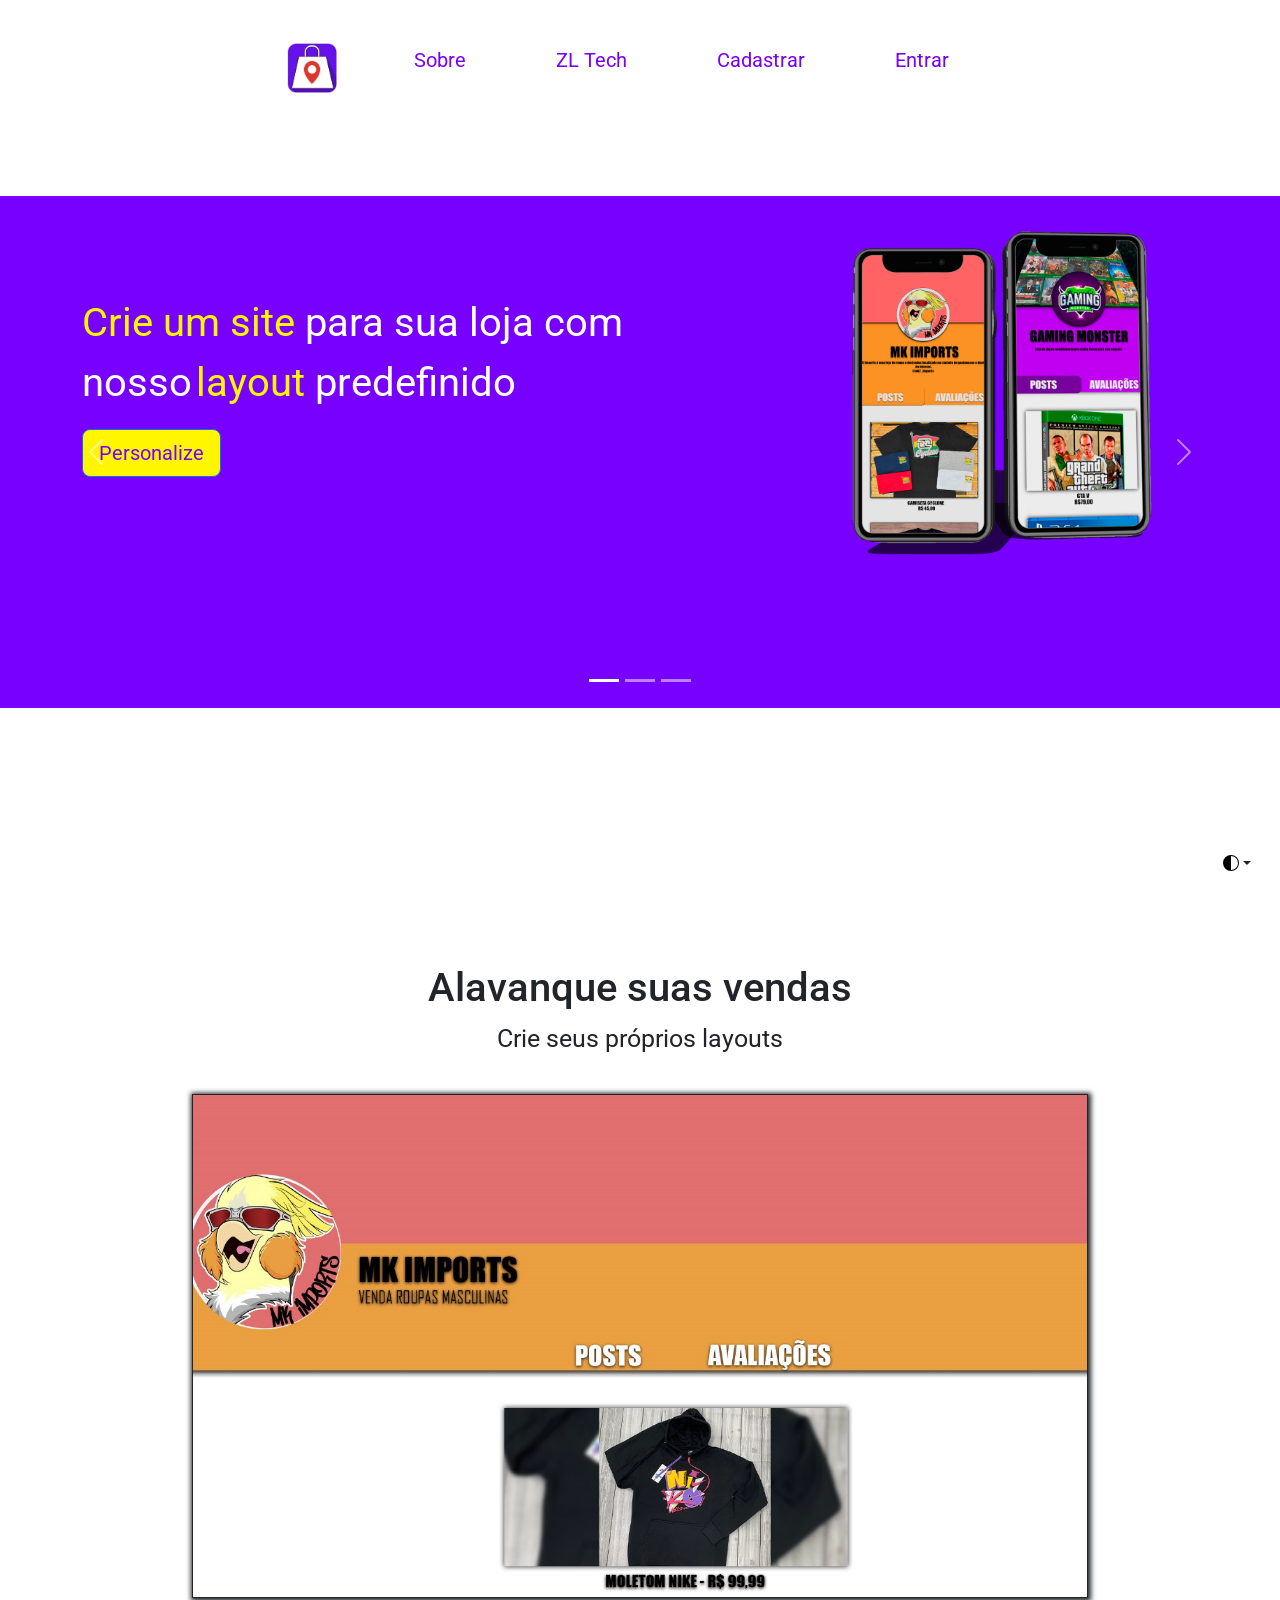
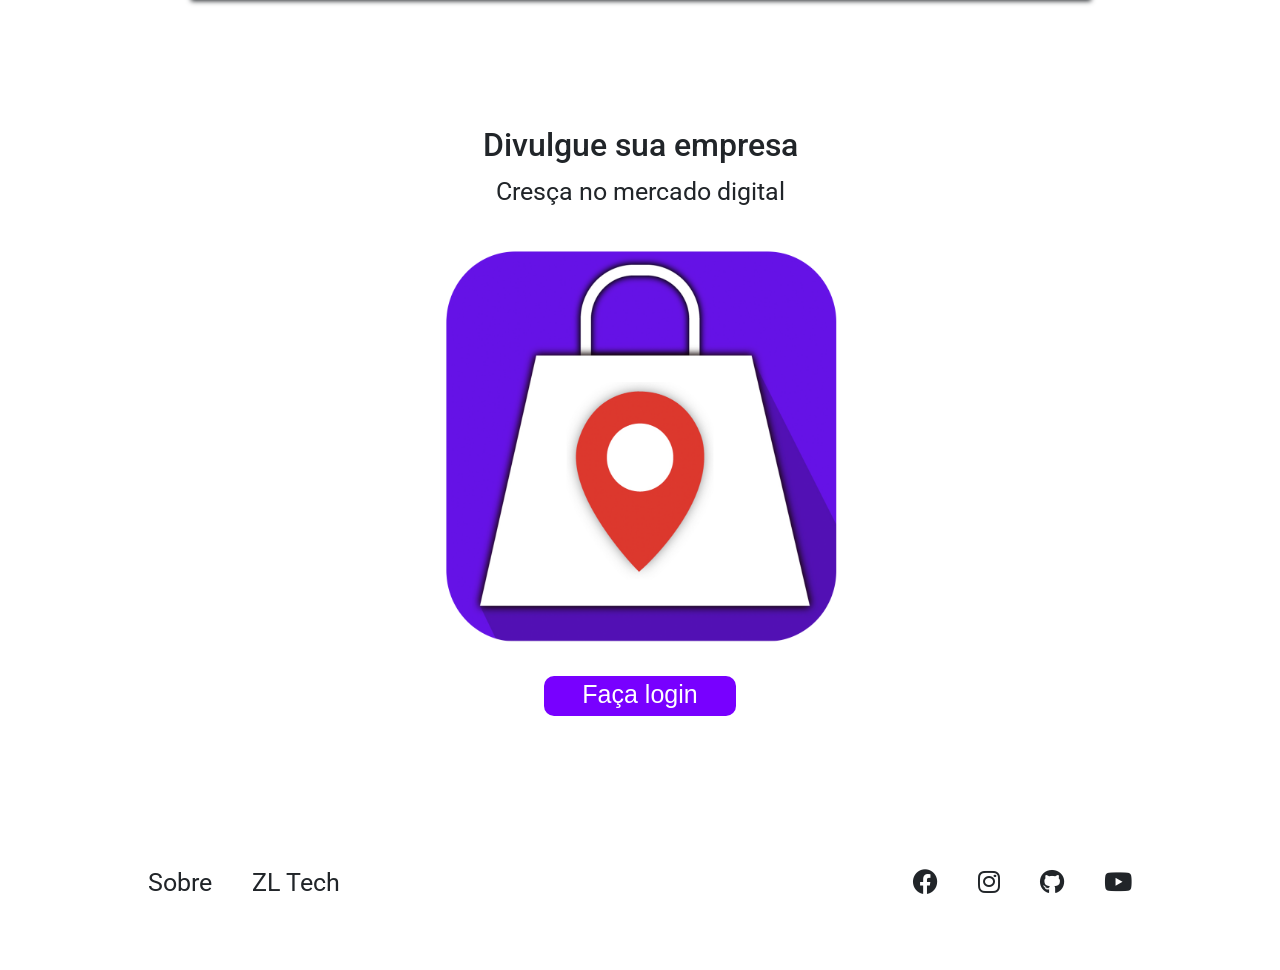
==== public/index.html @ 80f5d3d6 "feat: realizando toda a integração com o back-end e adicionando login e cadastro" ====
<!DOCTYPE html>
<html lang="pt-br">
<head>
    <meta charset="UTF-8">
    <meta name="viewport" content="width=device-width, initial-scale=1.0">
    <title>Negócio na Área</title>
    <link rel="stylesheet" href="https://cdnjs.cloudflare.com/ajax/libs/font-awesome/6.0.0-beta3/css/all.min.css">
    <link rel="preconnect" href="https://fonts.googleapis.com">
    <link rel="preconnect" href="https://fonts.gstatic.com" crossorigin>
    <link href="https://fonts.googleapis.com/css2?family=Anton&display=swap" rel="stylesheet">
    <link rel="stylesheet" href="./assets/css/styles-index.css">
    <link rel="stylesheet" href="https://cdnjs.cloudflare.com/ajax/libs/font-awesome/6.0.0-beta3/css/all.min.css">
    <link href="https://cdn.jsdelivr.net/npm/bootstrap@5.3.3/dist/css/bootstrap.min.css" rel="stylesheet" integrity="sha384-QWTKZyjpPEjISv5WaRU9OFeRpok6YctnYmDr5pNlyT2bRjXh0JMhjY6hW+ALEwIH" crossorigin="anonymous">
    <link href="./assets/bootstrap-5.3.3-examples/carousel/carousel.css" rel="stylesheet">
    <link rel="shortcut icon" href="./assets/images/logo rd (1).png" type="image/x-icon">
</head>
<body>
    <header>
        <nav>
          <div class="nav-list">
                <div class="logo">
                    <a href="index.html"><img src="./assets/images/logo rd (1).png" alt=""></a>
                </div>

                <div class="hamburguer" id="hamburguer">
                  <span class="bar"></span>
                  <span class="bar"></span>
                  <span class="bar"></span>
                </div>
                <ul class="menu" id="menu">
                  <li><a href="#myCarousel">Sobre</a></li>
                  <li><a href="http://zltech.freesite.online/?i=1"target="_blank">ZL Tech</a></li>
                  <li> <a href="../src/views/empresa/cadastro_empresa.html">Cadastrar</a></li>
                  <li><a href="../src/views/login.html">Entrar</a></li>
              </ul>
            </div>
        </nav>
    </header>
    <main>
    <div id="myCarousel" class="carousel slide mb-6" data-bs-ride="carousel">
      <div class="carousel-indicators">
        <button type="button" data-bs-target="#myCarousel" data-bs-slide-to="0" class="active" aria-current="true" aria-label="Slide 1"></button>
        <button type="button" data-bs-target="#myCarousel" data-bs-slide-to="1" aria-label="Slide 2"></button>
        <button type="button" data-bs-target="#myCarousel" data-bs-slide-to="2" aria-label="Slide 3"></button>
      </div>

          <div class="carousel-inner">
            <div class="carousel-item active">
              <div class="container">
                <div class="row align-items-center justify-content-center vw-75">
                  <div class="col-md-6 text-start">
                    <span class="color-word">Crie um site </span>
                    <span style="color:white"> para sua loja com nosso</span>
                    <span class="color-word">layout </span> 
                    <span style="color:white"> predefinido</span>
                    <p><a class="btn btn-lg btn-primary mt-3" href="#">Personalize</a></p>
                  </div>
                 
                  <div class="col-md-6 text-end">
                    <img src="./assets/images/telacel11.png" alt="" style="width:700px;">
                  </div>
                </div>
              </div>
            </div>

            <div class="carousel-item">
              <div class="container">
                <div class="row align-items-center justify-content-center vw-75">
                  
                  <div class="col-md-6 text-start">
                    <span class="color-word">Disponível em</span>
                    <span style="color:white"> todos os dispositivos, como</span>
                    <span class="color-word">celular e desktop </span> 
                    <p><a class="btn btn-lg btn-primary mt-3" href="../src/views/empresa/cadastro_empresa.html">Cadastre-se</a></p>
                  </div>
                  
                  <div class="col-md-6 text-end">
                    <img src="./assets/images/telacel33.png" alt="" style="width:700px;">
                  </div>
                </div>
              </div>
            </div>

            <div class="carousel-item">
              <div class="container">
                <div class="row align-items-center justify-content-center vw-75">

                  <div class="col-md-6 text-start">
                    <span class="color-word">Melhore a divulgação</span>
                    <span style="color:white"> da sua loja com nosso</span>
                    <span class="color-word">suporte e rede da comunidade </span> 
                    <p><a class="btn btn-lg btn-primary mt-3" href="../src/views/login.html">Entrar</a></p>
                  </div>
               
                  <div class="col-md-6 text-end">
                    <img src="./assets/images/telacel22.png" alt="" style="width:700px;">
                  </div>
                </div>
              </div>
            </div>
          </div> 

          <button class="carousel-control-prev" type="button" data-bs-target="#myCarousel" data-bs-slide="prev">
            <span class="carousel-control-prev-icon" aria-hidden="true"></span>
            <span class="visually-hidden">Previous</span>
          </button>
          <button class="carousel-control-next" type="button" data-bs-target="#myCarousel" data-bs-slide="next">
            <span class="carousel-control-next-icon" aria-hidden="true"></span>
            <span class="visually-hidden">Next</span>
          </button>
        </div>

        <div class="dropdown position-fixed bottom-0 end-0 mb-3 me-3 bd-mode-toggle">
          <button class="btn btn-bd-primary py-2 dropdown-toggle d-flex align-items-center"
                  id="bd-theme"
                  type="button"
                  aria-expanded="false"
                  data-bs-toggle="dropdown"
                  aria-label="Toggle theme (auto)">
            <svg class="bi my-1 theme-icon-active" width="1em" height="1em"><use href="assets/images/icons.svg#circle-half"></use></svg>
            <span class="visually-hidden" id="bd-theme-text">Toggle theme</span>
          </button>
          <ul class="dropdown-menu dropdown-menu-end shadow" aria-labelledby="bd-theme-text">
            <li>
              <button type="button" class="dropdown-item d-flex align-items-center" data-bs-theme-value="light" aria-pressed="false">
                <svg class="bi me-2 opacity-50" width="1em" height="1em"><use href="assets/images/icons.svg#sun-fill"></use></svg>
                Light
                <svg class="bi ms-auto d-none" width="1em" height="1em"><use href="assets/images/icons.svg#check2"></use></svg>
              </button>
            </li>
            <li>
              <button type="button" class="dropdown-item d-flex align-items-center" data-bs-theme-value="dark" aria-pressed="false">
                <svg class="bi me-2 opacity-50" width="1em" height="1em"><use href="assets/images/icons.svg#moon-stars-fill"></use></svg>
                Dark
                <svg class="bi ms-auto d-none" width="1em" height="1em"><use href="assets/images/icons.svg#check2"></use></svg>
              </button>
            </li>
            <li>
              <button type="button" class="dropdown-item d-flex align-items-center active" data-bs-theme-value="auto" aria-pressed="true">
                <svg class="bi me-2 opacity-50" width="1em" height="1em"><use href="assets/images/icons.svg#circle-half"></use></svg>
                Auto
                <svg class="bi ms-auto d-none" width="1em" height="1em"><use href="assets/images/icons.svg#check2"></use></svg>
              </button>
            </li>
          </ul>
        </div>

        <!-- <div class="botoes-flutuantes">
        <button id="read-text">Ler texto</button>
          <div class="botoes-fala">
          
            <button id="pause"><i class="fa-solid fa-pause"></i></button>
            <button id="resume"><i class="fa-solid fa-play"></i></button>
          </div>
        </div> -->

        <section id="sobre">
            <h1>Alavanque suas vendas</h1>
            <p style="font-size:25px">Crie seus próprios layouts</p>
            <img src="./assets/images/mk_imports.jpg" alt="">
            <h2>Divulgue sua empresa</h2>
            <p style="font-size: 25px;">Cresça no mercado digital</p>
            <div class="logo">
              <span><img src="./assets/images/logo rd (1).png" alt=""></span>
            </div>
            <a href="../src/views/login.html">Faça login</a>
        </section>
    </main>
    <footer class="rodape">
            <div class="empresa">
                <span>Sobre</span>
                <span> <a href="http://zltech.freesite.online/?i=1"> ZL Tech </a></span>
            </div>
            <div class="redes-sociais">
                <span><a href="#"><i class="fa-brands fa-facebook"></i></a></span>
                <span><a href="#"><i class="fa-brands fa-instagram"></i></a></span>
                <span><a href="https://github.com/ZLTech2"><i class="fa-brands fa-github"></i></a></span>
                <span><a href="#"><i class="fa-brands fa-youtube"></i></a></span>
            </div>
        </footer>
        <script src="./assets/js/menu.js"></script>
        <script src="https://cdn.jsdelivr.net/npm/bootstrap@5.3.3/dist/js/bootstrap.bundle.min.js" integrity="sha384-YvpcrYf0tY3lHB60NNkmXc5s9fDVZLESaAA55NDzOxhy9GkcIdslK1eN7N6jIeHz" crossorigin="anonymous"></script>
    <!-- <script src="./assets/js/read-text.js"></script> -->
</body>
</html>
---- public/assets/css/styles-index.css ----
@import url('https://fonts.googleapis.com/css2?family=Roboto:ital,wght@0,100..900;1,100..900&display=swap');

:root {
   --cor-roxa: rgb(120, 0, 255);
   --cor-amarela: rgb(255, 246, 0);
}

* {
   margin: 0;
   padding: 0;
   box-sizing: border-box;
   font-family: "Roboto", sans-serif;
}

html {
   scroll-behavior: smooth;
}

header {
   background-color: rgb(255, 255, 255);
   color: var(--cor-roxa);
}

.nav-list {
   display: flex;
   align-items: center;
   justify-content: center;
   margin: 0;
   margin-bottom: 60px;
}

.menu {
   display: flex;
}

.menu li {
   margin: 25px;
   list-style-type: none;
   padding: 20px;
}

.menu li a {
   text-decoration: none;
   color: inherit;
   font-size: 20px;
}

.menu li a:hover {
   color: #000;
   transition: 0.4s ease;
}

.logo img {
   width: 50px;
   height: 50px;
}

.hamburguer {
   display: none;
   flex-direction: column;
   cursor: pointer;
}

.color-word {
   color: var(--cor-amarela);
}

#sobre {
   margin-top: 20%;
   display: flex;
   justify-content: center;
   flex-direction: column;
   align-items: center;
}

#sobre h1,
h2 {
   font-size: 40px;
}

#sobre span {
   font-size: 30px;
}

#sobre img {
   margin-top: 20px;
   width: 70%;
   border: solid 1px;
   box-shadow: 1px 1px 5px 2px;
}

#sobre h2 {
   margin-top: 10%;
}

#sobre a {
   cursor: pointer;
   font-size: 25px;
   border: none;
   background-color: var(--cor-roxa);
   font-family: Impact, Haettenschweiler, 'Arial Narrow Bold', sans-serif;
   border-radius: 10px;
   width: 15%;
   margin-top: 30px;
   margin-bottom: 10%;
   height: 2.5rem;
   text-align: center;
   text-decoration: none;
   color: rgb(255,255,255);
}

#sobre a:hover {
   color: #ffff;
   transition: 0.4s ease;
}

#sobre .logo img {
   width: 400px;
   height: 400px;
   border: none;
   box-shadow: none;
}


#sobre .logo img:hover {
   transform: scale(0.9);
   transition: 0.4s ease;
}

.rodape {
   display: flex;
   justify-content: space-between;
}

.rodape span {
   margin: 20px;
   font-size: 25px;
}

.redes-sociais {
   display: flex;
   justify-content: end;
   margin-right: 10%;
}

.redes-sociais a {
   list-style-type: none;
   color: inherit;
}

.redes-sociais a:hover {
   color: #0077b5;
}

.empresa {
   display: flex;
   margin-left: 10%;
}

.empresa a {
   text-decoration: none;
   color: inherit;
}

.empresa a:hover {
   color: #0077b5;
}

.botao {
   display: flex;
   /* flex-direction: column; */
}

.botoes-flutuantes {
   position: fixed;
   bottom: 10px;
   z-index: 1000;
}


.botoes-fala i {
   text-align: center;
}

.botoes-flutuantes button {
   margin: 5px;
   padding: 10px;
   background-color: #d3d3d3;
   color: rgb(0, 0, 0);
   border: none;
   border-radius: 5px;
   text-transform: uppercase;
}

.botoes-flutuantes button:hover {
   color: var(--cor-amarela);
   transition: 0.4s ease;
}

/* tablet- */
@media screen and (max-width:768px) {
   .hamburguer {
      display: flex;
      cursor: pointer;
      flex-direction: column;
      gap: 5px;

   }



   .hamburguer .bar {
      width: 40px;
      height: 6px;
      background: var(--cor-roxa);
      margin: 4px 0;
      border-radius: 30px;
   }

   .menu {
      display: none;
      flex-direction: column;
      position: absolute;
      top: 90px;
      right: 0;
      background-color: #ffffff;
      width: 100%;
      padding: 20px;
      gap: 15px;
      border-radius: 5px;
   }

   .menu.show {
      display: flex;
      align-items: center;
      width: 20%;
      z-index: 1000;
      /* transition: 0.3s; */
      animation: abrirMenu 0.4s ease;
   }

   .nav-list {
      display: flex;
      justify-content: space-between;
      margin: 20px;
   }

   .menu li {
      margin: 0;
   }

   #sobre a {
      width: 30%;
   }
}

/* celular modo retrato */
@media screen and (max-width:480px) {
   .rodape span {
      margin: 15px;
      font-size: 23px;
   }

   .redes-sociais span {
      font-size: 23px;
   }

   .empresa {
      display: flex;

      margin-left: 20px;

   }

   .empresa {
      margin-right: 20px;
   }

   .redes-sociais{
      margin-right: 20px;
   }

   .menu.show {
      width: 34%;
      box-shadow: -5px 8px 11px 1px #a78bc7;
      animation: abrirMenu 0.4s ease;
   }

   @keyframes abrirMenu {
      0% {
         transform: translateX(100%);
      }

      100% {
         transform: translateX(0);
      }

   }

   .menu li {

      padding: 21px;
      margin: 5.5px;
   }

   #sobre img {
      width: 90%;
      margin-left: 20px;
      margin-right: 20px;
   }

   #sobre .logo img {
      width: 300px;
      height: 300px;
   }


   /* .menu.fechar {
    animation: fecharMenu 0.4s ease forwards;
}
 
   @keyframes fecharMenu{
      0%{
         transform: translateX(0);
      }

      100%{
         transform: translateX(100%);
      }
   } */

}
---- public/assets/bootstrap-5.3.3-examples/carousel/carousel.css ----
/* GLOBAL STYLES
-------------------------------------------------- */
/* Padding below the footer and lighter body text */
:root{
  --cor-roxa: rgb(120, 0, 255);
  --cor-amarela: rgb(255, 246, 0);
}

body {
  /* padding-top: 3rem; */
  padding-bottom: 3rem;
  color: rgb(var(--bs-tertiary-color-rgb));
  font-family: Impact, Haettenschweiler, 'Arial Narrow Bold', sans-serif;
}


/* CUSTOMIZE THE CAROUSEL
-------------------------------------------------- */
.carousel span{
  font-size: 40px;
  max-width: 30%;
}
/* Carousel base class */
.carousel {
  margin-bottom: 4rem;
  background-color: var(--cor-roxa);
}
/* Since positioning the image, we need to help out the caption */
.carousel-caption {
  bottom: 3rem;
  z-index: 10;
  text-align: left;
  max-width: 30%;
}

/* Declare heights because of positioning of img element */
.carousel-item {
  height: 32rem;
}

.btn-primary{
  background-color: var(--cor-amarela);
  color: var(--cor-roxa);
}

.btn-primary:hover{
  color: var(--cor-amarela);
  /* background-color:rgb(255, 255, 255); */
  transition: 0.4s ease;
  border: none;
}

.text-end{
  text-align: left !important;
}

/* MARKETING CONTENT
-------------------------------------------------- */

/* Center align the text within the three columns below the carousel */
.marketing .col-lg-4 {
  margin-bottom: 1.5rem;
  text-align: center;
}
/* rtl:begin:ignore */
.marketing .col-lg-4 p {
  margin-right: .75rem;
  margin-left: .75rem;
}
/* rtl:end:ignore */


/* Featurettes
------------------------- */

.featurette-divider {
  margin: 5rem 0; /* Space out the Bootstrap <hr> more */
}

/* Thin out the marketing headings */
/* rtl:begin:remove */
.featurette-heading {
  letter-spacing: -.05rem;
}



/* rtl:end:remove */

/* RESPONSIVE CSS
-------------------------------------------------- */

@media (min-width: 40em) {
  /* Bump up size of carousel content */
  .carousel-caption p {
    margin-bottom: 1.25rem;
    font-size: 1.25rem;
    line-height: 1.4;
  }

  .featurette-heading {
    font-size: 50px;
  }
}

@media (min-width: 62em) {
  .featurette-heading {
    margin-top: 7rem;
  }
}
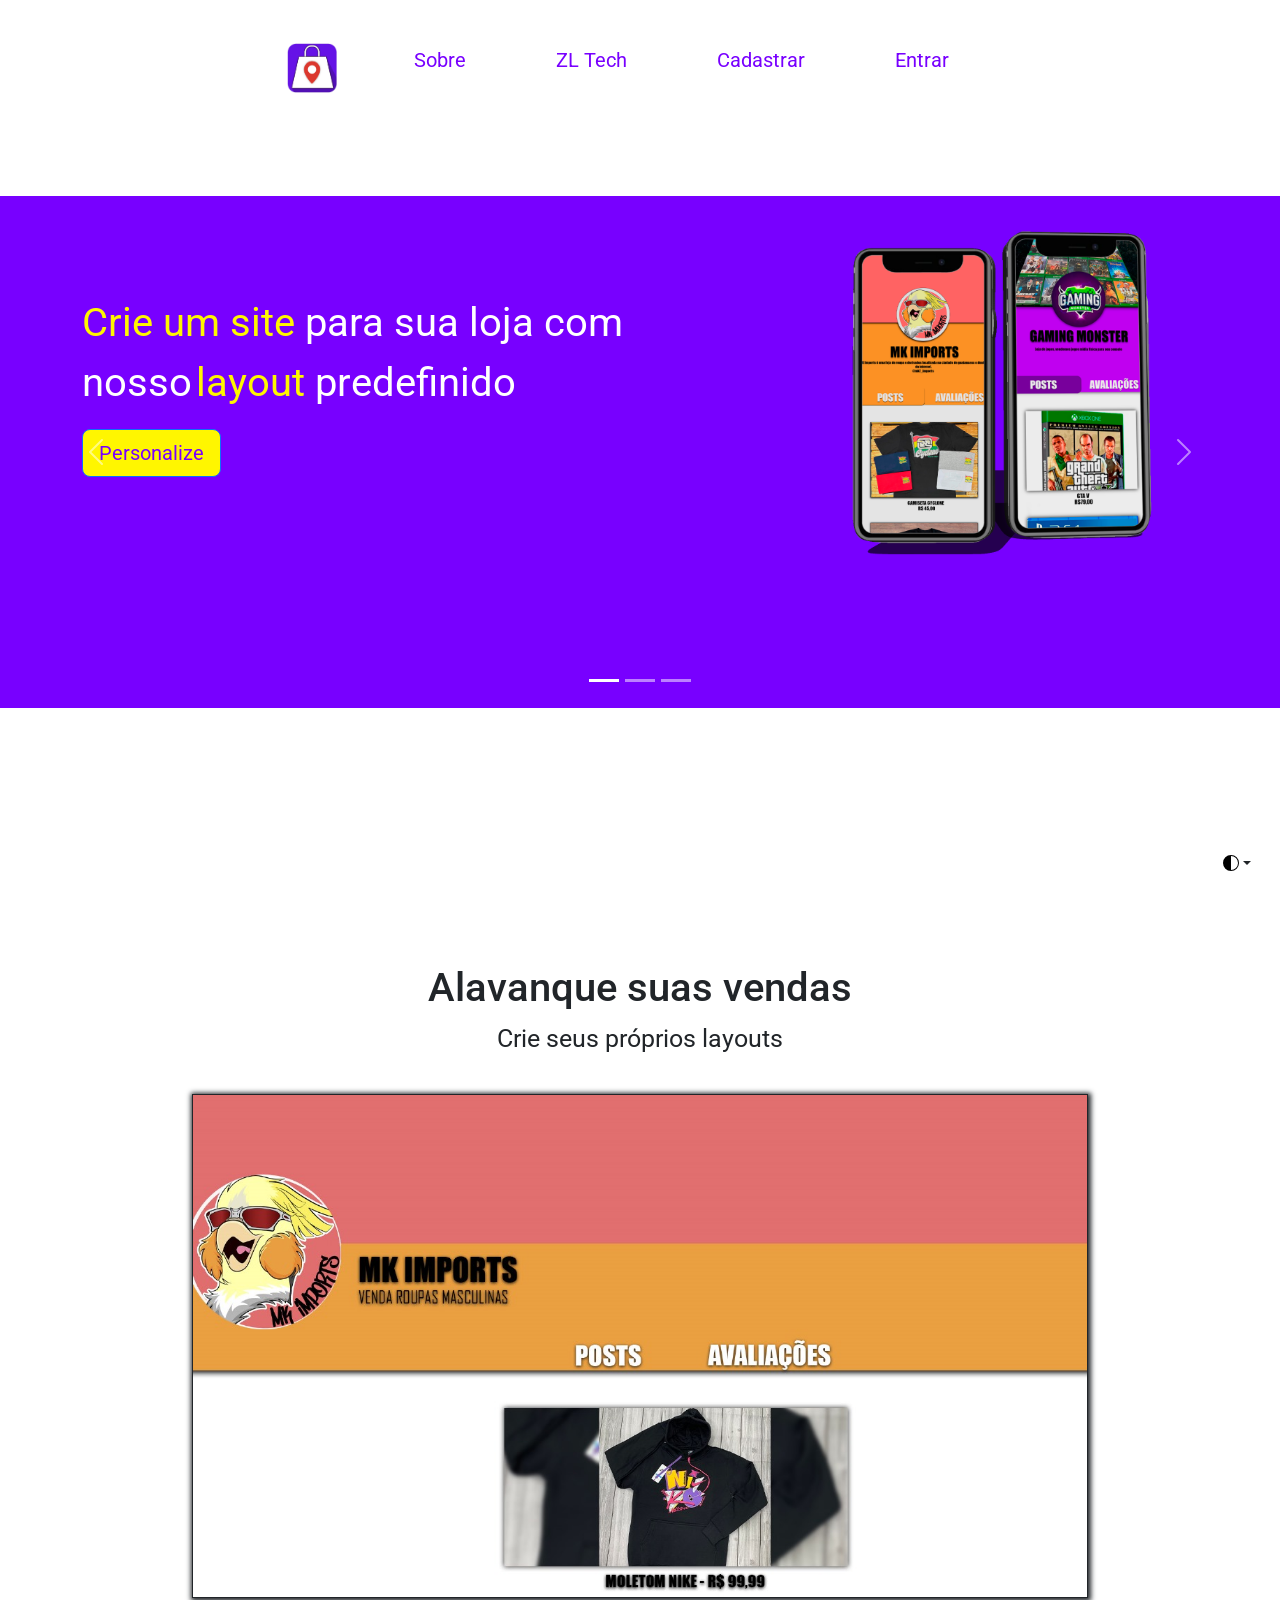
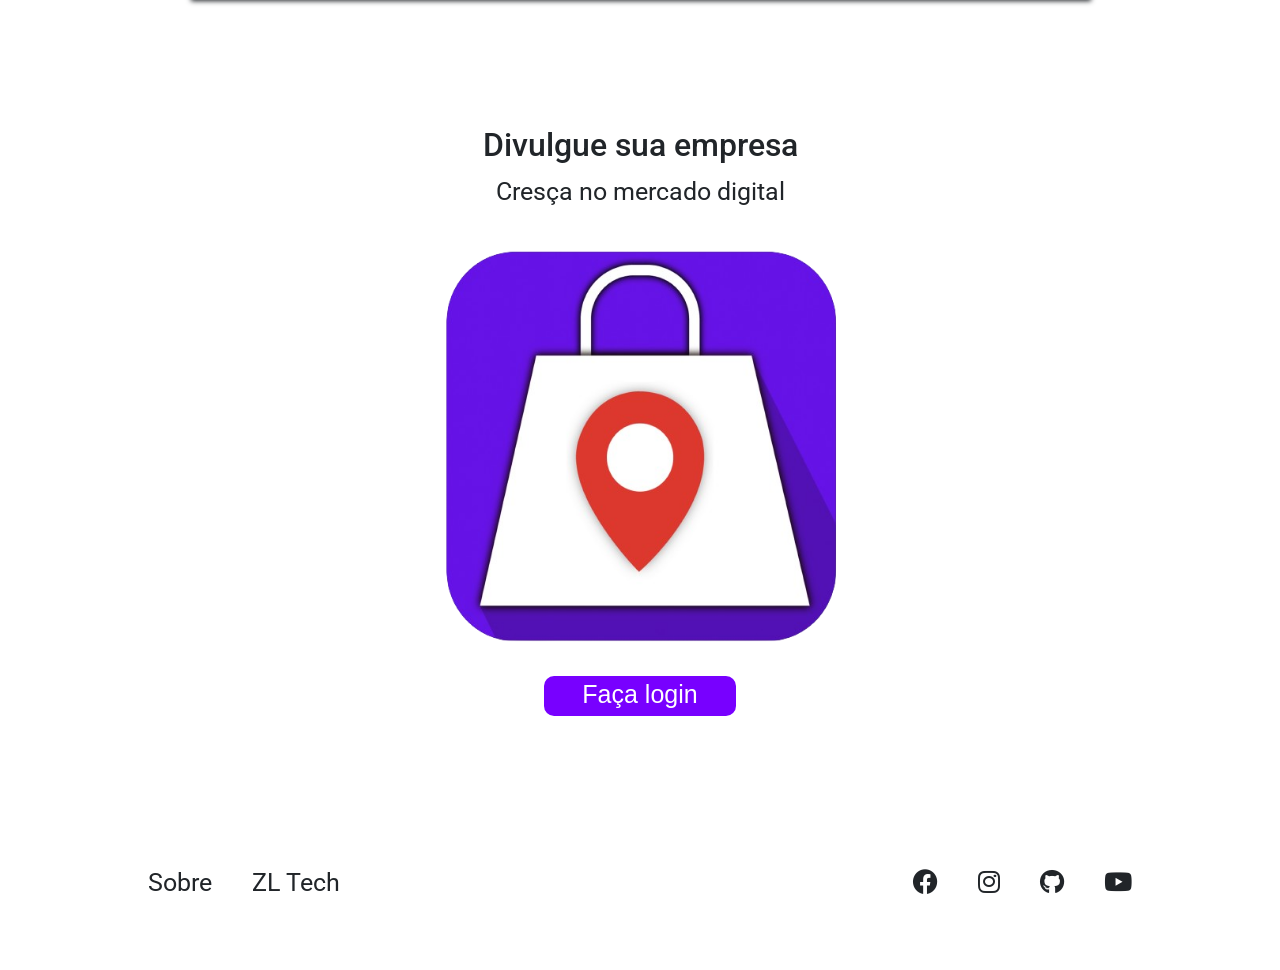
==== commit 53280bdd: "refactor: ajustando caminho dos links" ====
--- a/public/index.html
+++ b/public/index.html
@@ -12,14 +12,14 @@
     <link rel="stylesheet" href="https://cdnjs.cloudflare.com/ajax/libs/font-awesome/6.0.0-beta3/css/all.min.css">
     <link href="https://cdn.jsdelivr.net/npm/bootstrap@5.3.3/dist/css/bootstrap.min.css" rel="stylesheet" integrity="sha384-QWTKZyjpPEjISv5WaRU9OFeRpok6YctnYmDr5pNlyT2bRjXh0JMhjY6hW+ALEwIH" crossorigin="anonymous">
     <link href="./assets/bootstrap-5.3.3-examples/carousel/carousel.css" rel="stylesheet">
-    <link rel="shortcut icon" href="./assets/images/logo rd (1).png" type="image/x-icon">
+    <link rel="shortcut icon" href="./assets/images/logo_rd-removebg-preview.png" type="image/x-icon">
 </head>
 <body>
     <header>
         <nav>
           <div class="nav-list">
                 <div class="logo">
-                    <a href="index.html"><img src="./assets/images/logo rd (1).png" alt=""></a>
+                    <a href="index.html"><img src="./assets/images/logo_rd-removebg-preview.png" alt=""></a>
                 </div>
 
                 <div class="hamburguer" id="hamburguer">
@@ -30,8 +30,8 @@
                 <ul class="menu" id="menu">
                   <li><a href="#myCarousel">Sobre</a></li>
                   <li><a href="http://zltech.freesite.online/?i=1"target="_blank">ZL Tech</a></li>
-                  <li> <a href="../src/views/empresa/cadastro_empresa.html">Cadastrar</a></li>
-                  <li><a href="../src/views/login.html">Entrar</a></li>
+                  <li> <a href="./empresa/cadastro_empresa.html">Cadastrar</a></li>
+                  <li><a href="./login.html">Entrar</a></li>
               </ul>
             </div>
         </nav>
@@ -71,7 +71,7 @@
                     <span class="color-word">Disponível em</span>
                     <span style="color:white"> todos os dispositivos, como</span>
                     <span class="color-word">celular e desktop </span> 
-                    <p><a class="btn btn-lg btn-primary mt-3" href="../src/views/empresa/cadastro_empresa.html">Cadastre-se</a></p>
+                    <p><a class="btn btn-lg btn-primary mt-3" href="./empresa/cadastro_empresa.html">Cadastre-se</a></p>
                   </div>
                   
                   <div class="col-md-6 text-end">
@@ -89,7 +89,7 @@
                     <span class="color-word">Melhore a divulgação</span>
                     <span style="color:white"> da sua loja com nosso</span>
                     <span class="color-word">suporte e rede da comunidade </span> 
-                    <p><a class="btn btn-lg btn-primary mt-3" href="../src/views/login.html">Entrar</a></p>
+                    <p><a class="btn btn-lg btn-primary mt-3" href="./login.html">Entrar</a></p>
                   </div>
                
                   <div class="col-md-6 text-end">
@@ -161,9 +161,9 @@
             <h2>Divulgue sua empresa</h2>
             <p style="font-size: 25px;">Cresça no mercado digital</p>
             <div class="logo">
-              <span><img src="./assets/images/logo rd (1).png" alt=""></span>
+              <span><img src="./assets/images/logo_rd-removebg-preview.png" alt=""></span>
             </div>
-            <a href="../src/views/login.html">Faça login</a>
+            <a href="./login.html">Faça login</a>
         </section>
     </main>
     <footer class="rodape">
